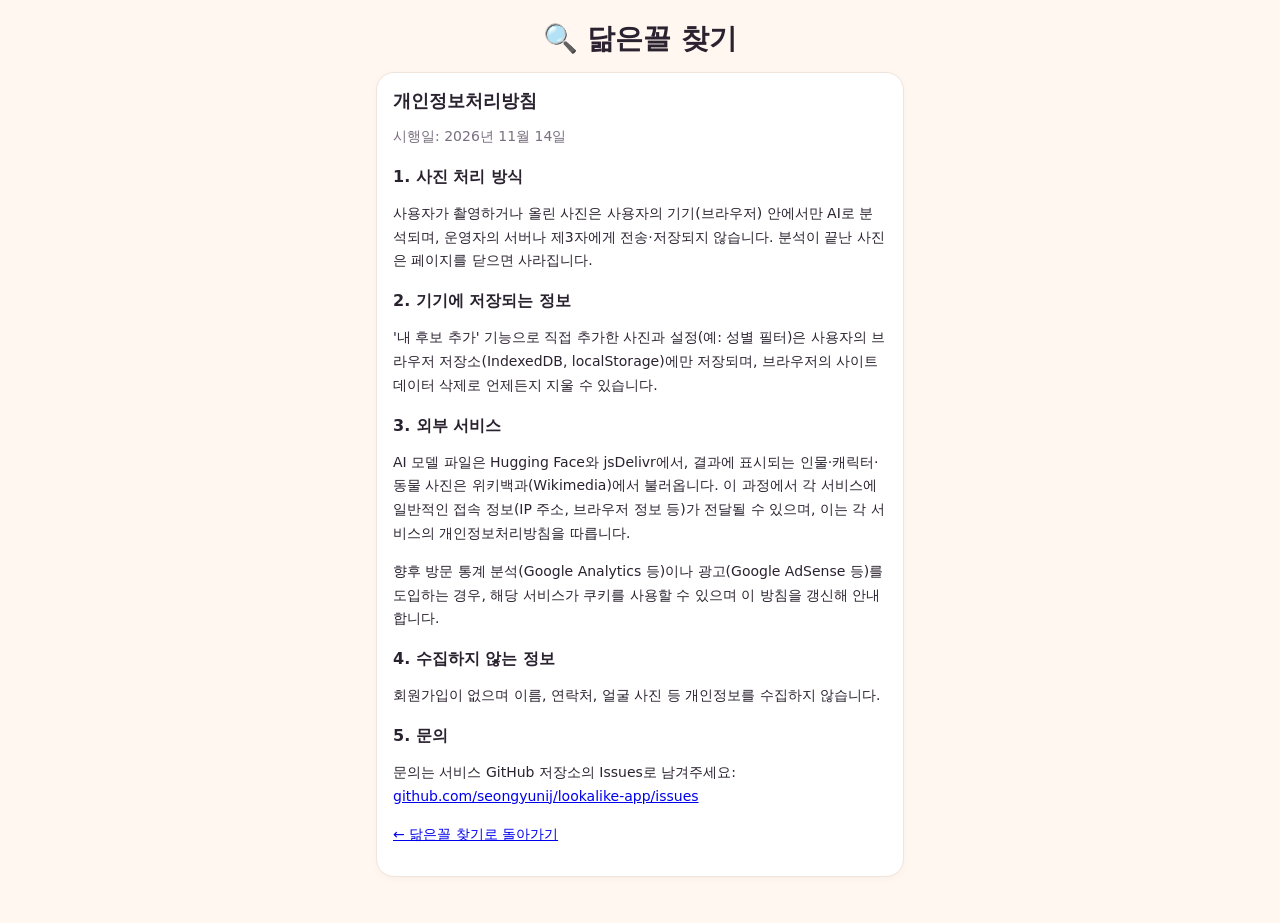
==== privacy.html @ 3bb6d8b1 "바이럴·광고 준비 기능 추가 - 인스타 스토리용 결과 이미지(1080x1920) 생성 + 폰 공유 시트 연동 - 친구에게 링크 공유(공유 시트/링크 복사) - 남자/여자 스타 필터" ====
<!doctype html>
<html lang="ko">
<head>
  <meta charset="utf-8" />
  <meta name="viewport" content="width=device-width, initial-scale=1" />
  <title>개인정보처리방침 - 닮은꼴 찾기</title>
  <link rel="stylesheet" href="style.css" />
</head>
<body>
  <header class="top"><h1><a href="./" style="color:inherit;text-decoration:none">🔍 닮은꼴 찾기</a></h1></header>
  <main class="card policy">
    <h2>개인정보처리방침</h2>
    <p class="hint">시행일: 2026년 11월 14일</p>

    <h3>1. 사진 처리 방식</h3>
    <p>사용자가 촬영하거나 올린 사진은 사용자의 기기(브라우저) 안에서만 AI로 분석되며, 운영자의 서버나 제3자에게 전송·저장되지 않습니다. 분석이 끝난 사진은 페이지를 닫으면 사라집니다.</p>

    <h3>2. 기기에 저장되는 정보</h3>
    <p>'내 후보 추가' 기능으로 직접 추가한 사진과 설정(예: 성별 필터)은 사용자의 브라우저 저장소(IndexedDB, localStorage)에만 저장되며, 브라우저의 사이트 데이터 삭제로 언제든지 지울 수 있습니다.</p>

    <h3>3. 외부 서비스</h3>
    <p>AI 모델 파일은 Hugging Face와 jsDelivr에서, 결과에 표시되는 인물·캐릭터·동물 사진은 위키백과(Wikimedia)에서 불러옵니다. 이 과정에서 각 서비스에 일반적인 접속 정보(IP 주소, 브라우저 정보 등)가 전달될 수 있으며, 이는 각 서비스의 개인정보처리방침을 따릅니다.</p>
    <p>향후 방문 통계 분석(Google Analytics 등)이나 광고(Google AdSense 등)를 도입하는 경우, 해당 서비스가 쿠키를 사용할 수 있으며 이 방침을 갱신해 안내합니다.</p>

    <h3>4. 수집하지 않는 정보</h3>
    <p>회원가입이 없으며 이름, 연락처, 얼굴 사진 등 개인정보를 수집하지 않습니다.</p>

    <h3>5. 문의</h3>
    <p>문의는 서비스 GitHub 저장소의 Issues로 남겨주세요: <a href="https://github.com/seongyunij/lookalike-app/issues">github.com/seongyunij/lookalike-app/issues</a></p>

    <p><a href="./">← 닮은꼴 찾기로 돌아가기</a></p>
  </main>
</body>
</html>
---- style.css ----
:root {
  --bg: #fff7f0;
  --card: #ffffff;
  --text: #2b2230;
  --muted: #7a6f80;
  --accent: #ff6b6b;
  --accent2: #845ef7;
  --line: #f0e4dc;
}
* { box-sizing: border-box; }
[hidden] { display: none !important; }
body {
  margin: 0;
  font-family: "Pretendard", "Apple SD Gothic Neo", "Malgun Gothic", system-ui, sans-serif;
  background: var(--bg);
  color: var(--text);
  max-width: 560px;
  margin-inline: auto;
  padding: 0 16px 32px;
}
.top { text-align: center; padding-top: 20px; }
h1 { margin: 0; font-size: 28px; }
h2 { margin: 0 0 12px; font-size: 18px; }
.sub { margin: 4px 0 16px; color: var(--muted); }
.tabs { display: flex; gap: 8px; background: #fff; padding: 6px; border-radius: 14px; border: 1px solid var(--line); }
.tab { flex: 1; border: 0; background: none; padding: 10px; border-radius: 10px; font-size: 15px; font-weight: 600; color: var(--muted); cursor: pointer; }
.tab.active { background: var(--accent); color: #fff; }
.badge { display: inline-block; min-width: 20px; padding: 0 6px; border-radius: 10px; background: rgba(0,0,0,.12); font-size: 12px; }

.status { margin: 12px 0; padding: 10px 12px; border-radius: 10px; background: #fff3bf; font-size: 14px; text-align: center; }
.status.ok { background: #d3f9d8; }
.status.err { background: #ffe3e3; }

.card { background: var(--card); border: 1px solid var(--line); border-radius: 18px; padding: 16px; margin: 14px 0; box-shadow: 0 2px 10px rgba(0,0,0,.03); }
.row { display: flex; gap: 8px; flex-wrap: wrap; align-items: center; }
.row.between { justify-content: space-between; }
.btn { flex: 1; display: inline-flex; justify-content: center; align-items: center; border: 1px solid var(--line); background: #fff; color: var(--text); padding: 12px 14px; border-radius: 12px; font-size: 15px; font-weight: 600; cursor: pointer; white-space: nowrap; }
.btn.primary { background: var(--accent); border-color: var(--accent); color: #fff; }
.btn.small { flex: none; padding: 6px 10px; font-size: 13px; }
.btn.block { display: flex; width: 100%; margin-top: 8px; }
.btn:disabled { opacity: .45; cursor: not-allowed; }
.input { width: 100%; padding: 12px; border-radius: 12px; border: 1px solid var(--line); font-size: 15px; margin-bottom: 8px; background: #fff; color: var(--text); }
.hint { color: var(--muted); font-size: 13px; margin: 8px 0; }

.camera-box { position: relative; width: 100%; aspect-ratio: 1; border-radius: 16px; overflow: hidden; background: #2b2230; margin-bottom: 12px; }
.camera-box video, .camera-box img { width: 100%; height: 100%; object-fit: cover; }
.camera-box video { transform: scaleX(-1); }
.camera-box.editing { touch-action: none; cursor: grab; }
.camera-box .edit-img { position: absolute; left: 0; top: 0; width: auto; height: auto; max-width: none; object-fit: fill; transform-origin: 0 0; user-select: none; -webkit-user-drag: none; pointer-events: none; }
.edit-controls { margin-top: 4px; }
.zoom-row { flex-wrap: nowrap; margin: 4px 0 10px; }
.zoom-row input { flex: 1; accent-color: var(--accent); }
.hint.strong { color: var(--text); font-weight: 600; }
.guide { position: absolute; inset: 12%; z-index: 1; border: 3px dashed rgba(255,255,255,.7); border-radius: 50%; pointer-events: none; }
.placeholder { position: absolute; inset: 0; display: grid; place-items: center; text-align: center; color: #fff; font-size: 15px; line-height: 1.8; }

.result { display: flex; gap: 14px; align-items: flex-start; padding: 14px 0; border-bottom: 1px solid var(--line); }
.result .save { margin-top: 8px; }
.result .rank { margin-top: 6px; }
.result:last-child { border-bottom: 0; }
.result img { width: 110px; height: 110px; background: var(--line); border-radius: 14px; object-fit: cover; flex: none; }
.result.first img { width: 120px; height: 120px; }
.result .info { flex: 1; min-width: 0; }
.result .rank { font-size: 13px; color: var(--muted); }
.result .name { font-size: 18px; font-weight: 800; }
.result.first .name { font-size: 22px; }
.result .cat { font-size: 12px; color: var(--accent2); }
.bar { height: 10px; background: var(--line); border-radius: 6px; overflow: hidden; margin: 6px 0 2px; }
.bar span { display: block; height: 100%; background: linear-gradient(90deg, var(--accent), var(--accent2)); }
.pct { font-weight: 700; }
.comment { font-size: 14px; margin-top: 4px; }

.grid { display: grid; grid-template-columns: repeat(auto-fill, minmax(96px, 1fr)); gap: 10px; }
.cand { position: relative; text-align: center; font-size: 13px; }
.cand img { width: 100%; aspect-ratio: 1; object-fit: cover; border-radius: 12px; display: block; }
.cand .del { position: absolute; top: 4px; right: 4px; border: 0; background: rgba(0,0,0,.55); color: #fff; width: 24px; height: 24px; border-radius: 50%; cursor: pointer; }
.cand .n { margin-top: 4px; font-weight: 600; overflow: hidden; text-overflow: ellipsis; white-space: nowrap; }
.empty { grid-column: 1 / -1; text-align: center; color: var(--muted); padding: 20px 0; }

.foot { text-align: center; color: var(--muted); font-size: 12px; margin-top: 20px; }
.camera-box.editing .guide { box-shadow: 0 0 0 999px rgba(0,0,0,.45); border-color: #fff; }

.gender { display: flex; align-items: center; gap: 6px; flex-wrap: wrap; margin-top: 4px; }
.gender .hint { margin: 0 4px 0 0; }
.gender-btn { border: 1px solid var(--line); background: #fff; color: var(--muted); border-radius: 999px; padding: 6px 12px; font-size: 13px; font-weight: 600; cursor: pointer; }
.gender-btn.active { background: var(--accent2); border-color: var(--accent2); color: #fff; }
.share-box { margin-top: 12px; }
.share-box .btn.block { margin-bottom: 8px; padding: 14px; font-size: 16px; }
.card-actions { margin-top: 8px; gap: 10px; }
.card-actions .save { margin-top: 0; }
.credit { font-size: 12px; color: var(--muted); }
.camera-box.drop { outline: 4px dashed var(--accent); outline-offset: -8px; }
.faq details { border-top: 1px solid var(--line); padding: 10px 0; }
.faq summary { cursor: pointer; font-weight: 600; }
.faq p { color: var(--muted); font-size: 14px; margin: 8px 0 0; }
.foot p { margin: 4px 0; }
.foot a { color: var(--muted); }

.policy h3 { font-size: 16px; margin: 18px 0 6px; }
.policy p { font-size: 14px; line-height: 1.7; }
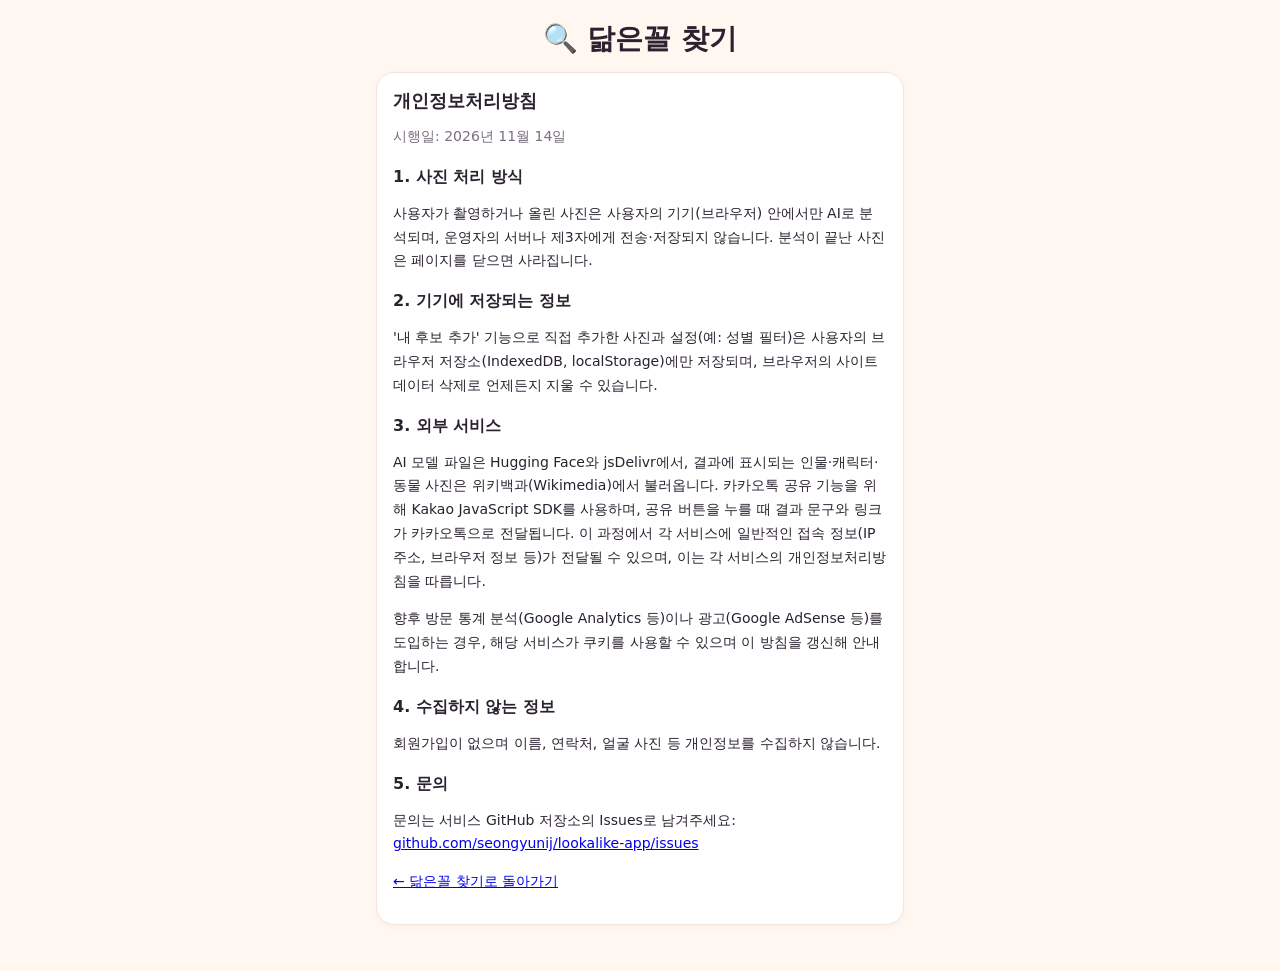
==== commit 078a7e25: "카카오톡 공유 버튼 + 사이트 아이콘 - 카톡 카드: 대표 닮은꼴 사진·문구, '결과 보기'(결과 링크)·'나도 해보기' 버튼 - 개인정보처리방침에 Kakao SDK 사용 안내 추" ====
--- a/privacy.html
+++ b/privacy.html
@@ -4,7 +4,7 @@
   <meta charset="utf-8" />
   <meta name="viewport" content="width=device-width, initial-scale=1" />
   <title>개인정보처리방침 - 닮은꼴 찾기</title>
-  <link rel="stylesheet" href="style.css" />
+  <link rel="stylesheet" href="style.css?v=6" />
 </head>
 <body>
   <header class="top"><h1><a href="./" style="color:inherit;text-decoration:none">🔍 닮은꼴 찾기</a></h1></header>
@@ -19,7 +19,7 @@
     <p>'내 후보 추가' 기능으로 직접 추가한 사진과 설정(예: 성별 필터)은 사용자의 브라우저 저장소(IndexedDB, localStorage)에만 저장되며, 브라우저의 사이트 데이터 삭제로 언제든지 지울 수 있습니다.</p>
 
     <h3>3. 외부 서비스</h3>
-    <p>AI 모델 파일은 Hugging Face와 jsDelivr에서, 결과에 표시되는 인물·캐릭터·동물 사진은 위키백과(Wikimedia)에서 불러옵니다. 이 과정에서 각 서비스에 일반적인 접속 정보(IP 주소, 브라우저 정보 등)가 전달될 수 있으며, 이는 각 서비스의 개인정보처리방침을 따릅니다.</p>
+    <p>AI 모델 파일은 Hugging Face와 jsDelivr에서, 결과에 표시되는 인물·캐릭터·동물 사진은 위키백과(Wikimedia)에서 불러옵니다. 카카오톡 공유 기능을 위해 Kakao JavaScript SDK를 사용하며, 공유 버튼을 누를 때 결과 문구와 링크가 카카오톡으로 전달됩니다. 이 과정에서 각 서비스에 일반적인 접속 정보(IP 주소, 브라우저 정보 등)가 전달될 수 있으며, 이는 각 서비스의 개인정보처리방침을 따릅니다.</p>
     <p>향후 방문 통계 분석(Google Analytics 등)이나 광고(Google AdSense 등)를 도입하는 경우, 해당 서비스가 쿠키를 사용할 수 있으며 이 방침을 갱신해 안내합니다.</p>
 
     <h3>4. 수집하지 않는 정보</h3>
--- a/style.css
+++ b/style.css
@@ -98,3 +98,16 @@
 
 .policy h3 { font-size: 16px; margin: 18px 0 6px; }
 .policy p { font-size: 14px; line-height: 1.7; }
+
+.friend { border: 2px solid var(--accent2); }
+.friend h2 { text-align: center; }
+.friend-list { display: grid; grid-template-columns: repeat(3, 1fr); gap: 10px; margin-bottom: 12px; }
+.friend-item { text-align: center; font-size: 13px; }
+.friend-item img { width: 100%; aspect-ratio: 1; object-fit: cover; border-radius: 12px; display: block; background: var(--line); }
+.friend-item .fc { color: var(--accent2); font-size: 11px; margin-top: 4px; }
+.friend-item .fn { font-weight: 800; overflow: hidden; text-overflow: ellipsis; white-space: nowrap; }
+.friend-item .fp { color: var(--accent); font-weight: 800; }
+.compare { background: #f3f0ff; border-radius: 12px; padding: 10px 12px; font-size: 14px; margin-bottom: 10px; line-height: 1.6; }
+.highlight { animation: pulse 1.2s ease 2; }
+@keyframes pulse { 50% { box-shadow: 0 0 0 6px rgba(255,107,107,.35); } }
+.btn.kakao { background: #fee500; border-color: #fee500; color: #191919; }
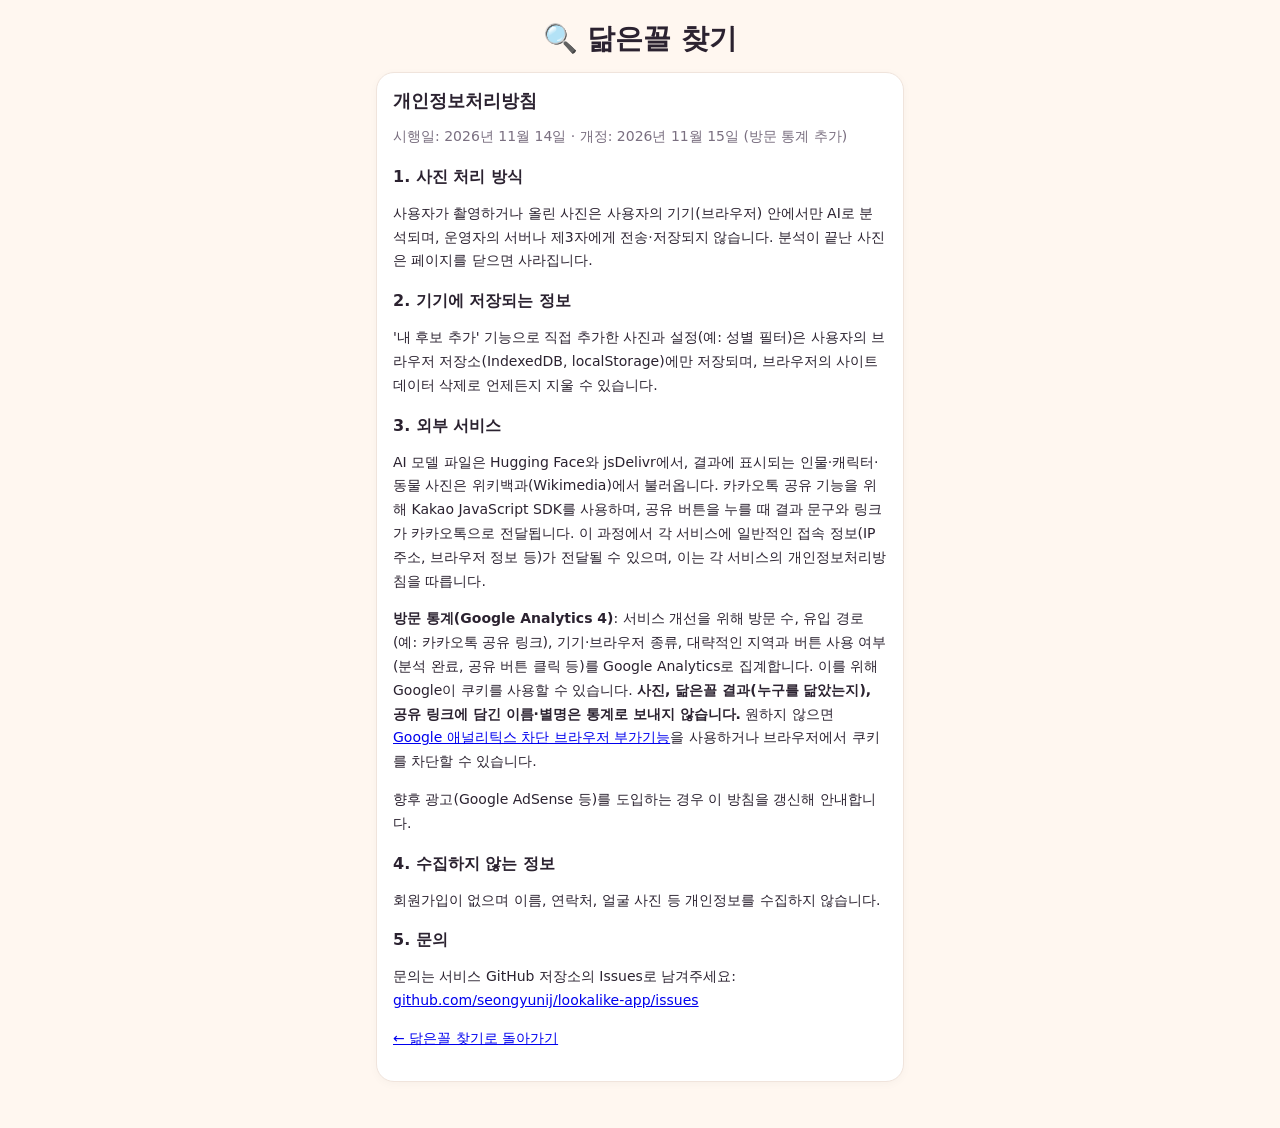
==== commit 465688be: "방문 통계(Google Analytics 4) 연결 - 방문·유입 경로·기기 집계, 이벤트: 분석 완료, 공유(스토리 이미지/카톡/링크), 친구 링크 유입, 나도 해보기 - 결과 " ====
--- a/privacy.html
+++ b/privacy.html
@@ -4,13 +4,13 @@
   <meta charset="utf-8" />
   <meta name="viewport" content="width=device-width, initial-scale=1" />
   <title>개인정보처리방침 - 닮은꼴 찾기</title>
-  <link rel="stylesheet" href="style.css?v=6" />
+  <link rel="stylesheet" href="style.css?v=9" />
 </head>
 <body>
   <header class="top"><h1><a href="./" style="color:inherit;text-decoration:none">🔍 닮은꼴 찾기</a></h1></header>
   <main class="card policy">
     <h2>개인정보처리방침</h2>
-    <p class="hint">시행일: 2026년 11월 14일</p>
+    <p class="hint">시행일: 2026년 11월 14일 · 개정: 2026년 11월 15일 (방문 통계 추가)</p>
 
     <h3>1. 사진 처리 방식</h3>
     <p>사용자가 촬영하거나 올린 사진은 사용자의 기기(브라우저) 안에서만 AI로 분석되며, 운영자의 서버나 제3자에게 전송·저장되지 않습니다. 분석이 끝난 사진은 페이지를 닫으면 사라집니다.</p>
@@ -20,7 +20,8 @@
 
     <h3>3. 외부 서비스</h3>
     <p>AI 모델 파일은 Hugging Face와 jsDelivr에서, 결과에 표시되는 인물·캐릭터·동물 사진은 위키백과(Wikimedia)에서 불러옵니다. 카카오톡 공유 기능을 위해 Kakao JavaScript SDK를 사용하며, 공유 버튼을 누를 때 결과 문구와 링크가 카카오톡으로 전달됩니다. 이 과정에서 각 서비스에 일반적인 접속 정보(IP 주소, 브라우저 정보 등)가 전달될 수 있으며, 이는 각 서비스의 개인정보처리방침을 따릅니다.</p>
-    <p>향후 방문 통계 분석(Google Analytics 등)이나 광고(Google AdSense 등)를 도입하는 경우, 해당 서비스가 쿠키를 사용할 수 있으며 이 방침을 갱신해 안내합니다.</p>
+    <p><b>방문 통계(Google Analytics 4)</b>: 서비스 개선을 위해 방문 수, 유입 경로(예: 카카오톡 공유 링크), 기기·브라우저 종류, 대략적인 지역과 버튼 사용 여부(분석 완료, 공유 버튼 클릭 등)를 Google Analytics로 집계합니다. 이를 위해 Google이 쿠키를 사용할 수 있습니다. <b>사진, 닮은꼴 결과(누구를 닮았는지), 공유 링크에 담긴 이름·별명은 통계로 보내지 않습니다.</b> 원하지 않으면 <a href="https://tools.google.com/dlpage/gaoptout?hl=ko" target="_blank" rel="noopener">Google 애널리틱스 차단 브라우저 부가기능</a>을 사용하거나 브라우저에서 쿠키를 차단할 수 있습니다.</p>
+    <p>향후 광고(Google AdSense 등)를 도입하는 경우 이 방침을 갱신해 안내합니다.</p>
 
     <h3>4. 수집하지 않는 정보</h3>
     <p>회원가입이 없으며 이름, 연락처, 얼굴 사진 등 개인정보를 수집하지 않습니다.</p>
--- a/style.css
+++ b/style.css
@@ -111,3 +111,19 @@
 .highlight { animation: pulse 1.2s ease 2; }
 @keyframes pulse { 50% { box-shadow: 0 0 0 6px rgba(255,107,107,.35); } }
 .btn.kakao { background: #fee500; border-color: #fee500; color: #191919; }
+
+.steps { padding: 6px 0 4px; }
+.step { display: flex; align-items: center; gap: 10px; padding: 8px 0; color: var(--muted); font-size: 15px; }
+.step span:first-child { width: 24px; text-align: center; }
+.step.now { color: var(--text); font-weight: 700; }
+.step.done { color: var(--text); }
+.dots::after { content: ''; animation: dots 1.2s steps(4) infinite; }
+@keyframes dots { 0% { content: ''; } 25% { content: '.'; } 50% { content: '..'; } 75% { content: '...'; } }
+.bar.big { height: 12px; margin-top: 10px; }
+.bar.big span { transition: width .6s ease; }
+.warn { background: #fff4e6; border-radius: 12px; padding: 12px; }
+.warn p { font-size: 14px; color: var(--muted); }
+.conf { display: inline-block; font-size: 11px; font-weight: 700; padding: 2px 8px; border-radius: 999px; margin-left: 4px; vertical-align: 1px; }
+.conf.hi { background: #d3f9d8; color: #2b8a3e; }
+.conf.mid { background: #fff3bf; color: #a8730b; }
+.conf.lo { background: #f1f3f5; color: #868e96; }
